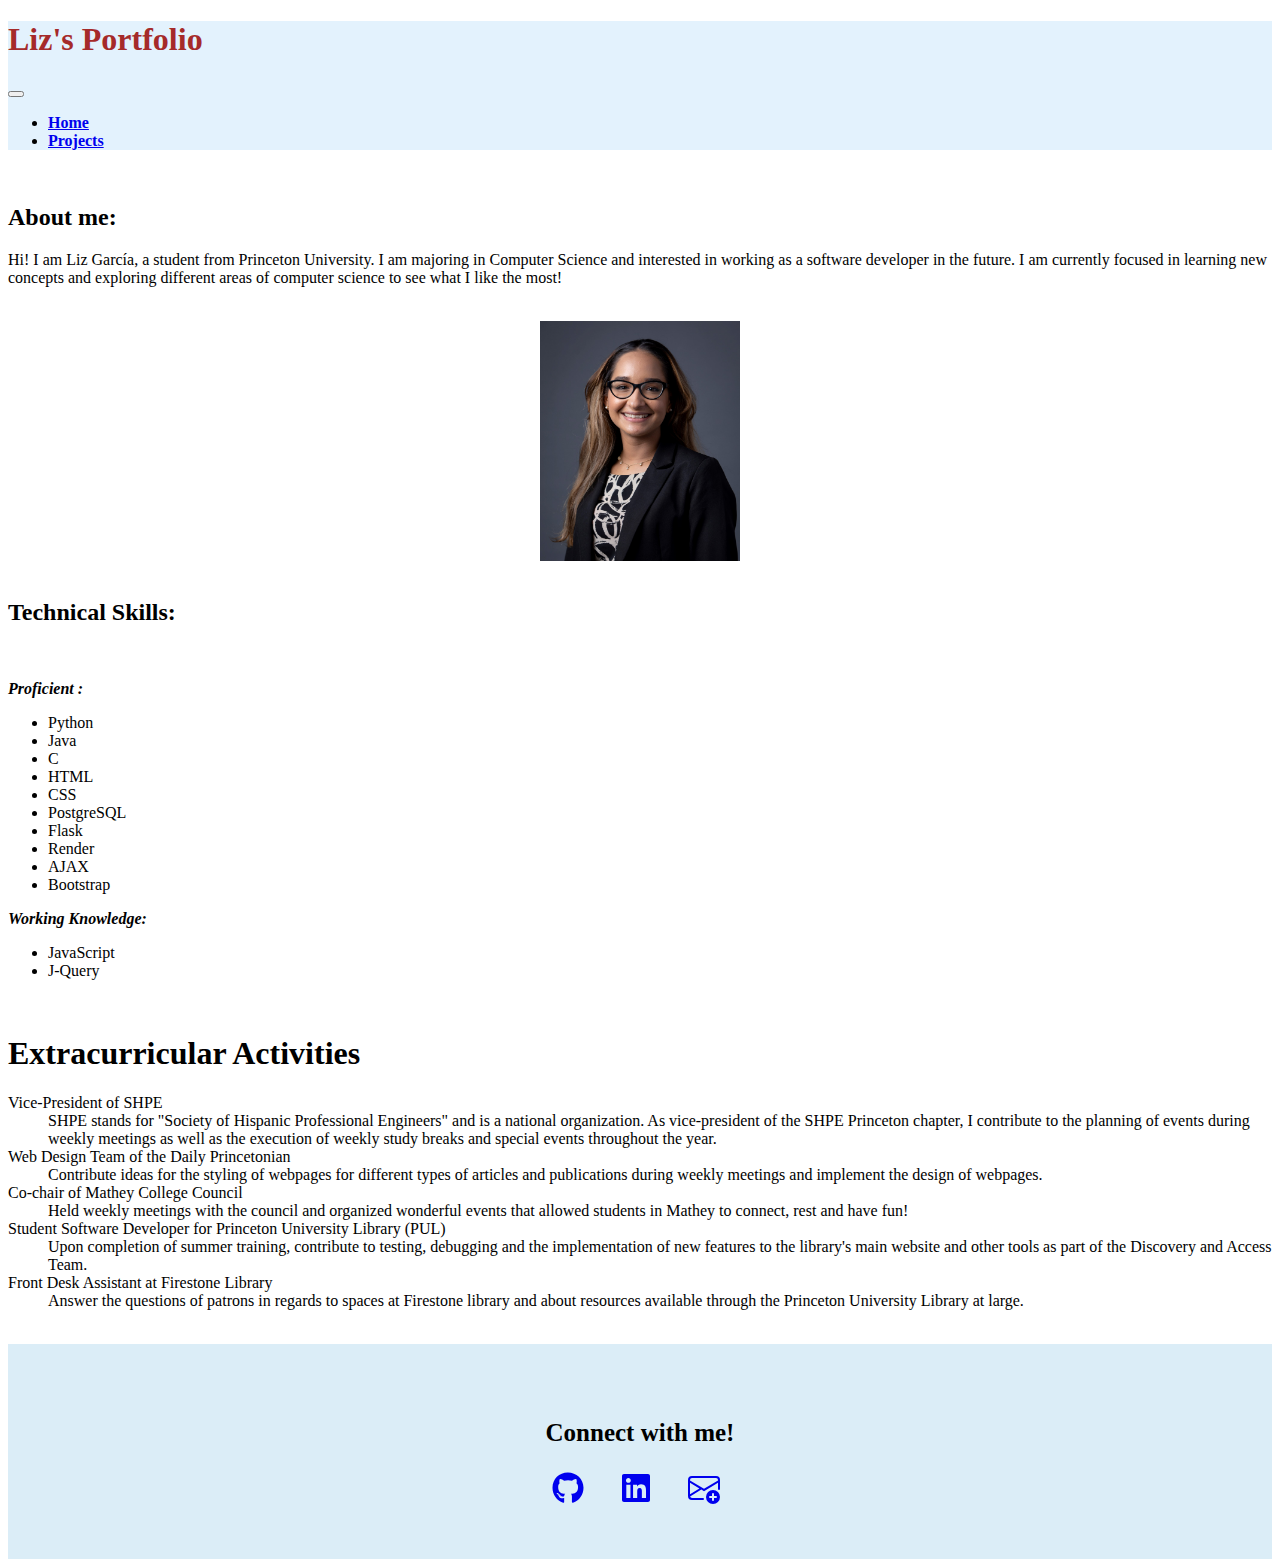
==== index.html @ 13e33d41 "more checks" ====
<!DOCTYPE html>
<html lang="en">
    <head>
        <title> Liz's Portfolio</title>
        <meta charset="utf-8">
        <meta name="viewport" content="width=device-width, initial-scale=1, shrink-to-fit=no" >
        <meta name="description" content="Portfolio, personal website, computer
        science, college, student, Princeton, Princeton University, Liz
        Garcia">

        <link href="https://cdn.jsdelivr.net/npm/bootstrap@5.3.0/dist/css/bootstrap.min.css" rel="stylesheet" integrity="sha384-9ndCyUaIbzAi2FUVXJi0CjmCapSmO7SnpJef0486qhLnuZ2cdeRhO02iuK6FUUVM" crossorigin="anonymous">

        <link href="https://fonts.googleapis.com/icon?family=Material+Icons" rel="stylesheet">

        <link rel="stylesheet" href="index.css">

    </head>

    <body class="p-3 m-3 border-0 bd-example">

        <!-- Nav bar-->
        <header>
            <nav class="navbar navbar-expand-sm" style="background-color: #e3f2fd;">
                <div class="container-fluid">
                <h1 id="title"> Liz's Portfolio </h1>
                <button class="navbar-toggler" type="button" data-bs-toggle="collapse" data-bs-target="#navbarNav" aria-controls="navbarNav" aria-expanded="false" aria-label="Toggle navigation">
                    <span class="navbar-toggler-icon"></span>
                </button>
                <div class="collapse navbar-collapse" id="navbarNav">
                    <ul class="navbar-nav ms-auto">
                        <li class="nav-item">
                            <a class="nav-link active"  href="index.html" aria-current="page">Home</a>
                        </li>
                        <li class="nav-item">
                            <a class="nav-link" href="projects.html"> Projects </a>
                        </li>
                    </ul>
                </div>
                </div>
            </nav>
        </header>

        <!-- Nav bar -->

            <br>

    <!-- I think that this helps stabalize if we change size of nav links -->
            <div id="content">
            <main>
            <section>
                <h2> About me:</h2>
                <p> Hi! I am Liz García, a student from Princeton University.
                I am majoring in Computer Science and interested in working
                as a software developer in the future. I am currently
                focused in learning new concepts and
                exploring different areas of computer science
                to see what I like the most!
            </p>

            </section>

            <br>

            <img src="headshot.jpg" width="200" class="headshot" alt="headshot of Liz Garcia">

            <br>

            <section>
                <h2> Technical Skills: </h2>
                <br>
                <p class= "head"> Proficient :</p>
                <ul>
                    <li> Python </li>
                    <li> Java </li>
                    <li> C </li>
                    <li> HTML </li>
                    <li> CSS </li>
                    <li> PostgreSQL</li>
                    <li> Flask </li>
                    <li> Render </li>
                    <li> AJAX</li>
                    <li> Bootstrap</li>
                </ul>

                <p class="head"> Working Knowledge:</p>
                <ul>
                    <li> JavaScript </li>
                    <li> J-Query</li>
                </ul>
            </section>

            <br>

            <section>
                <h1> Extracurricular Activities</h1>
                <dl>
                    <dt> Vice-President of SHPE </dt>
                    <dd> SHPE stands for "Society of Hispanic Professional
                    Engineers" and is a national organization. As
                    vice-president of the SHPE Princeton chapter, I contribute
                    to the planning of events during weekly meetings as well as
                    the execution of weekly study breaks and special events
                    throughout the year.
                    </dd>

                    <dt> Web Design Team of the Daily Princetonian</dt>
                    <dd> Contribute ideas for the styling of webpages for
                    different types of articles and publications during weekly
                    meetings and implement the design of webpages.
                    </dd>

                    <dt> Co-chair of Mathey College Council </dt>
                    <dd> Held weekly meetings with the council and organized
                        wonderful events that allowed students in Mathey to
                    connect, rest and have fun!  </dd>


                    <dt> Student Software Developer for Princeton University
                        Library (PUL) </dt>
                    <dd> Upon completion of summer training, contribute to
                        testing, debugging and the implementation of new features
                        to the library's main website and other tools as part
                        of the Discovery and Access Team.
                    </dd>

                    <dt> Front Desk Assistant at Firestone Library </dt>
                    <dd> Answer the questions of patrons in regards to
                        spaces at Firestone library and about resources available
                        through the Princeton University Library at large.
                    </dd>
                </dl>
            </section>
        </main>


            <br>
            <div id="end">
                <footer>
                    <p style="font-weight:700; font-size:25px;"> Connect with me! </p>

                    <a href="https://github.com/lizgarciao" aria-label="Liz's github" target="_blank" class="socialLinks__SocialLink-sc-1vgne8z-1 kVifvF"><svg class="icons" stroke="currentColor" fill="currentColor" stroke-width="0" viewBox="0 0 496 512" size="32" height="32" width="32" xmlns="http://www.w3.org/2000/svg"><path d="M165.9 397.4c0 2-2.3 3.6-5.2 3.6-3.3.3-5.6-1.3-5.6-3.6 0-2 2.3-3.6 5.2-3.6 3-.3 5.6 1.3 5.6 3.6zm-31.1-4.5c-.7 2 1.3 4.3 4.3 4.9 2.6 1 5.6 0 6.2-2s-1.3-4.3-4.3-5.2c-2.6-.7-5.5.3-6.2 2.3zm44.2-1.7c-2.9.7-4.9 2.6-4.6 4.9.3 2 2.9 3.3 5.9 2.6 2.9-.7 4.9-2.6 4.6-4.6-.3-1.9-3-3.2-5.9-2.9zM244.8 8C106.1 8 0 113.3 0 252c0 110.9 69.8 205.8 169.5 239.2 12.8 2.3 17.3-5.6 17.3-12.1 0-6.2-.3-40.4-.3-61.4 0 0-70 15-84.7-29.8 0 0-11.4-29.1-27.8-36.6 0 0-22.9-15.7 1.6-15.4 0 0 24.9 2 38.6 25.8 21.9 38.6 58.6 27.5 72.9 20.9 2.3-16 8.8-27.1 16-33.7-55.9-6.2-112.3-14.3-112.3-110.5 0-27.5 7.6-41.3 23.6-58.9-2.6-6.5-11.1-33.3 2.6-67.9 20.9-6.5 69 27 69 27 20-5.6 41.5-8.5 62.8-8.5s42.8 2.9 62.8 8.5c0 0 48.1-33.6 69-27 13.7 34.7 5.2 61.4 2.6 67.9 16 17.7 25.8 31.5 25.8 58.9 0 96.5-58.9 104.2-114.8 110.5 9.2 7.9 17 22.9 17 46.4 0 33.7-.3 75.4-.3 83.6 0 6.5 4.6 14.4 17.3 12.1C428.2 457.8 496 362.9 496 252 496 113.3 383.5 8 244.8 8zM97.2 352.9c-1.3 1-1 3.3.7 5.2 1.6 1.6 3.9 2.3 5.2 1 1.3-1 1-3.3-.7-5.2-1.6-1.6-3.9-2.3-5.2-1zm-10.8-8.1c-.7 1.3.3 2.9 2.3 3.9 1.6 1 3.6.7 4.3-.7.7-1.3-.3-2.9-2.3-3.9-2-.6-3.6-.3-4.3.7zm32.4 35.6c-1.6 1.3-1 4.3 1.3 6.2 2.3 2.3 5.2 2.6 6.5 1 1.3-1.3.7-4.3-1.3-6.2-2.2-2.3-5.2-2.6-6.5-1zm-11.4-14.7c-1.6 1-1.6 3.6 0 5.9 1.6 2.3 4.3 3.3 5.6 2.3 1.6-1.3 1.6-3.9 0-6.2-1.4-2.3-4-3.3-5.6-2z"></path></svg></a>

                    <a href="https://www.linkedin.com/in/lizgarciao?trk=profile-badge" aria-label="Liz's LinkedIn" target="_blank" class="socialLinks__SocialLink-sc-1vgne8z-1 kVifvF"><svg class="icons" stroke="currentColor" fill="currentColor" stroke-width="0" viewBox="0 0 448 512" size="32" height="32" width="32" xmlns="http://www.w3.org/2000/svg"><path d="M416 32H31.9C14.3 32 0 46.5 0 64.3v383.4C0 465.5 14.3 480 31.9 480H416c17.6 0 32-14.5 32-32.3V64.3c0-17.8-14.4-32.3-32-32.3zM135.4 416H69V202.2h66.5V416zm-33.2-243c-21.3 0-38.5-17.3-38.5-38.5S80.9 96 102.2 96c21.2 0 38.5 17.3 38.5 38.5 0 21.3-17.2 38.5-38.5 38.5zm282.1 243h-66.4V312c0-24.8-.5-56.7-34.5-56.7-34.6 0-39.9 27-39.9 54.9V416h-66.4V202.2h63.7v29.2h.9c8.9-16.8 30.6-34.5 62.9-34.5 67.2 0 79.7 44.3 79.7 101.9V416z"></path></svg></a>

                    <a href="mailto:lg6248@princeton.edu" aria-label="Liz's Email" target="_blank"> <svg class="icons" xmlns="http://www.w3.org/2000/svg" width="32" height="32" fill="currentColor" class="bi bi-envelope-plus" viewBox="0 0 16 16">
                        <path d="M2 2a2 2 0 0 0-2 2v8.01A2 2 0 0 0 2 14h5.5a.5.5 0 0 0 0-1H2a1 1 0 0 1-.966-.741l5.64-3.471L8 9.583l7-4.2V8.5a.5.5 0 0 0 1 0V4a2 2 0 0 0-2-2H2Zm3.708 6.208L1 11.105V5.383l4.708 2.825ZM1 4.217V4a1 1 0 0 1 1-1h12a1 1 0 0 1 1 1v.217l-7 4.2-7-4.2Z"/>
                        <path d="M16 12.5a3.5 3.5 0 1 1-7 0 3.5 3.5 0 0 1 7 0Zm-3.5-2a.5.5 0 0 0-.5.5v1h-1a.5.5 0 0 0 0 1h1v1a.5.5 0 0 0 1 0v-1h1a.5.5 0 0 0 0-1h-1v-1a.5.5 0 0 0-.5-.5Z"/>
                    </svg> </a>

                </footer>
                <!-- div for id="end" -->
            </div>
            <!-- div for "content" -->
        </div>

        <script src="https://cdn.jsdelivr.net/npm/bootstrap@5.3.0/dist/js/bootstrap.bundle.min.js" integrity="sha384-geWF76RCwLtnZ8qwWowPQNguL3RmwHVBC9FhGdlKrxdiJJigb/j/68SIy3Te4Bkz" crossorigin="anonymous"></script>


    </body>
</html>
---- index.css ----
#title {
    color:#a52a2a;
}
.headshot {
    display: block;
    margin-left: auto;
    margin-right: auto;
}

.head {
    font-style: oblique;
    font-weight: bold;
}

.nav-link:hover {
    color: rgb(12, 12, 199);
}

nav div ul li {
    margin-right: 30px;
    font-weight: 700;
}

#end {
    background-color: rgb(219, 237, 247);
    padding: 4%;
    text-align: center;
}

.icons {
    margin-right: 2em;
    position: relative;
    left: 1%;
}
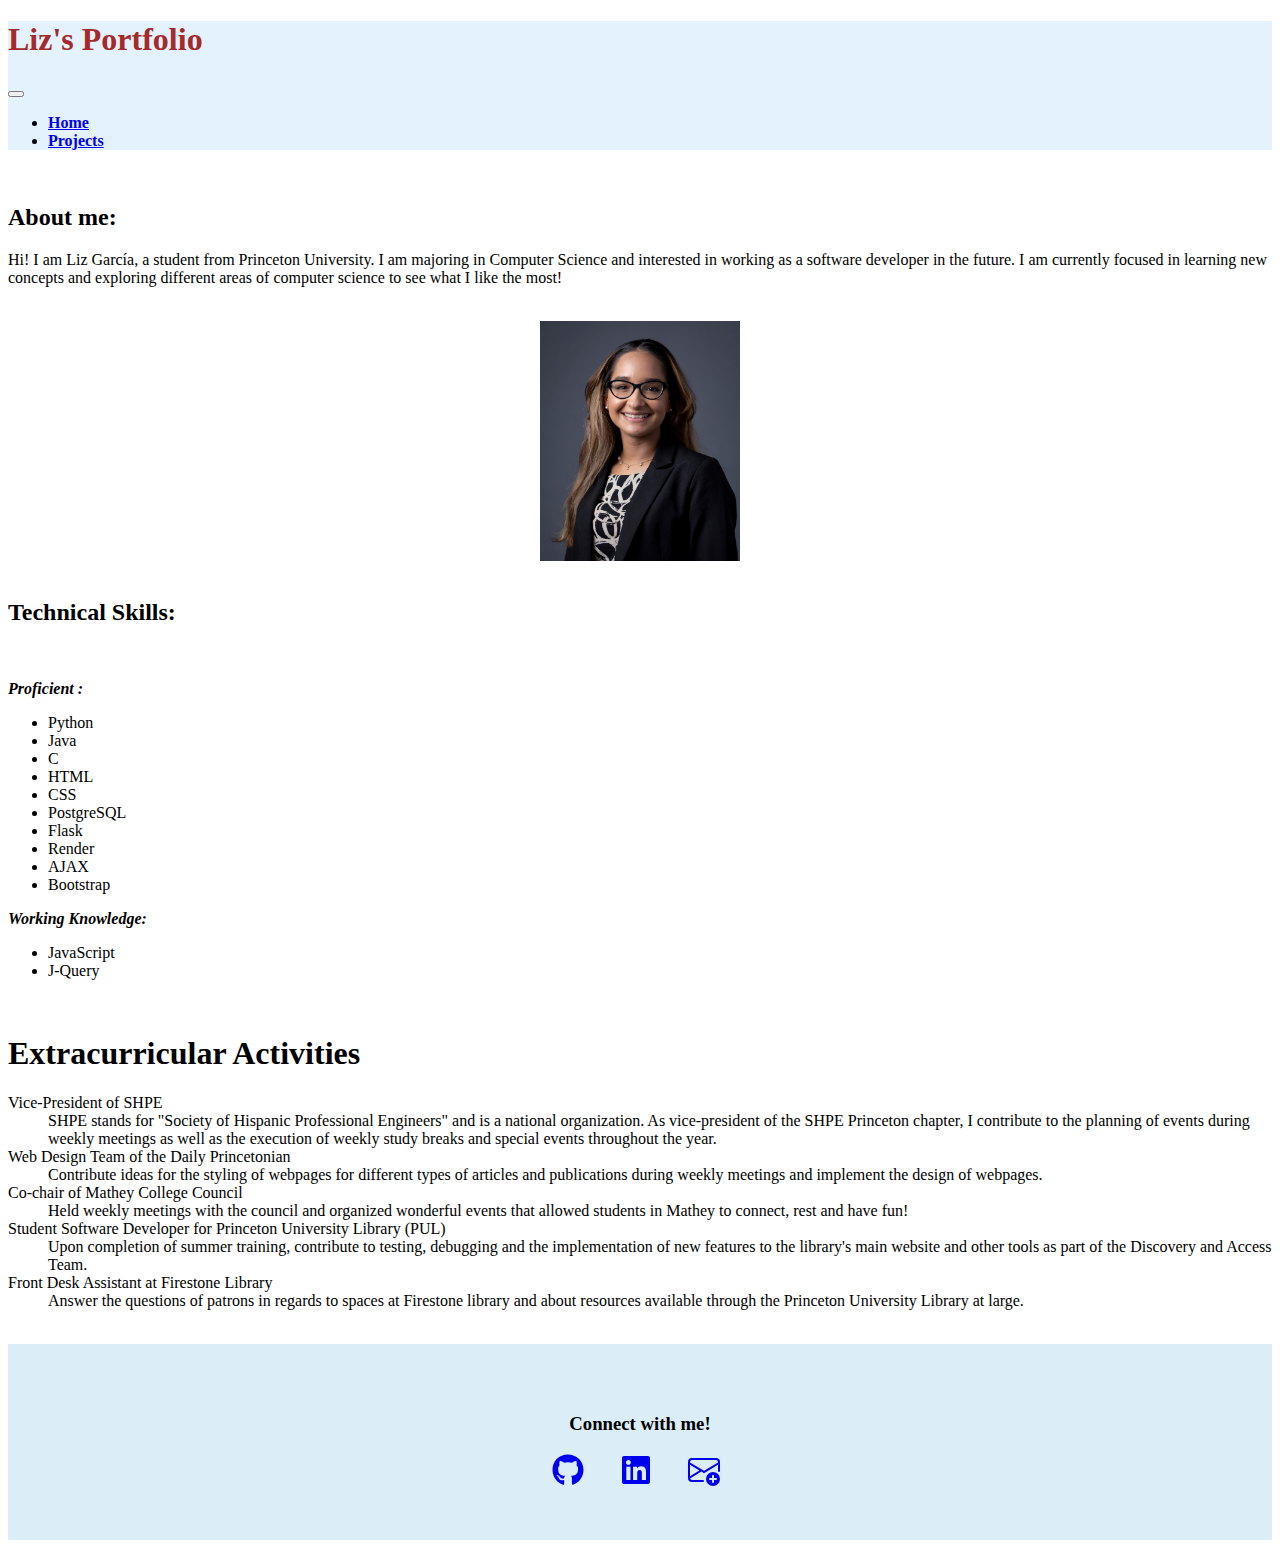
==== commit 2bf6bf12: "fixed github name" ====
--- a/index.html
+++ b/index.html
@@ -3,7 +3,7 @@
     <head>
         <title> Liz's Portfolio</title>
         <meta charset="utf-8">
-        <meta name="viewport" content="width=device-width, initial-scale=1, shrink-to-fit=no" >
+        <meta name="viewport" content="width=device-width, initial-scale=1,  shrink-to-fit=no" >
         <meta name="description" content="Portfolio, personal website, computer
         science, college, student, Princeton, Princeton University, Liz
         Garcia">
@@ -136,7 +136,7 @@
             <br>
             <div id="end">
                 <footer>
-                    <p style="font-weight:700; font-size:25px;"> Connect with me! </p>
+                    <h3> Connect with me! </h3>
 
                     <a href="https://github.com/lizgarciao" aria-label="Liz's github" target="_blank" class="socialLinks__SocialLink-sc-1vgne8z-1 kVifvF"><svg class="icons" stroke="currentColor" fill="currentColor" stroke-width="0" viewBox="0 0 496 512" size="32" height="32" width="32" xmlns="http://www.w3.org/2000/svg"><path d="M165.9 397.4c0 2-2.3 3.6-5.2 3.6-3.3.3-5.6-1.3-5.6-3.6 0-2 2.3-3.6 5.2-3.6 3-.3 5.6 1.3 5.6 3.6zm-31.1-4.5c-.7 2 1.3 4.3 4.3 4.9 2.6 1 5.6 0 6.2-2s-1.3-4.3-4.3-5.2c-2.6-.7-5.5.3-6.2 2.3zm44.2-1.7c-2.9.7-4.9 2.6-4.6 4.9.3 2 2.9 3.3 5.9 2.6 2.9-.7 4.9-2.6 4.6-4.6-.3-1.9-3-3.2-5.9-2.9zM244.8 8C106.1 8 0 113.3 0 252c0 110.9 69.8 205.8 169.5 239.2 12.8 2.3 17.3-5.6 17.3-12.1 0-6.2-.3-40.4-.3-61.4 0 0-70 15-84.7-29.8 0 0-11.4-29.1-27.8-36.6 0 0-22.9-15.7 1.6-15.4 0 0 24.9 2 38.6 25.8 21.9 38.6 58.6 27.5 72.9 20.9 2.3-16 8.8-27.1 16-33.7-55.9-6.2-112.3-14.3-112.3-110.5 0-27.5 7.6-41.3 23.6-58.9-2.6-6.5-11.1-33.3 2.6-67.9 20.9-6.5 69 27 69 27 20-5.6 41.5-8.5 62.8-8.5s42.8 2.9 62.8 8.5c0 0 48.1-33.6 69-27 13.7 34.7 5.2 61.4 2.6 67.9 16 17.7 25.8 31.5 25.8 58.9 0 96.5-58.9 104.2-114.8 110.5 9.2 7.9 17 22.9 17 46.4 0 33.7-.3 75.4-.3 83.6 0 6.5 4.6 14.4 17.3 12.1C428.2 457.8 496 362.9 496 252 496 113.3 383.5 8 244.8 8zM97.2 352.9c-1.3 1-1 3.3.7 5.2 1.6 1.6 3.9 2.3 5.2 1 1.3-1 1-3.3-.7-5.2-1.6-1.6-3.9-2.3-5.2-1zm-10.8-8.1c-.7 1.3.3 2.9 2.3 3.9 1.6 1 3.6.7 4.3-.7.7-1.3-.3-2.9-2.3-3.9-2-.6-3.6-.3-4.3.7zm32.4 35.6c-1.6 1.3-1 4.3 1.3 6.2 2.3 2.3 5.2 2.6 6.5 1 1.3-1.3.7-4.3-1.3-6.2-2.2-2.3-5.2-2.6-6.5-1zm-11.4-14.7c-1.6 1-1.6 3.6 0 5.9 1.6 2.3 4.3 3.3 5.6 2.3 1.6-1.3 1.6-3.9 0-6.2-1.4-2.3-4-3.3-5.6-2z"></path></svg></a>
 
--- a/index.css
+++ b/index.css
@@ -14,6 +14,7 @@
 
 .nav-link:hover {
     color: rgb(12, 12, 199);
+    text-decoration: underline;
 }
 
 nav div ul li {
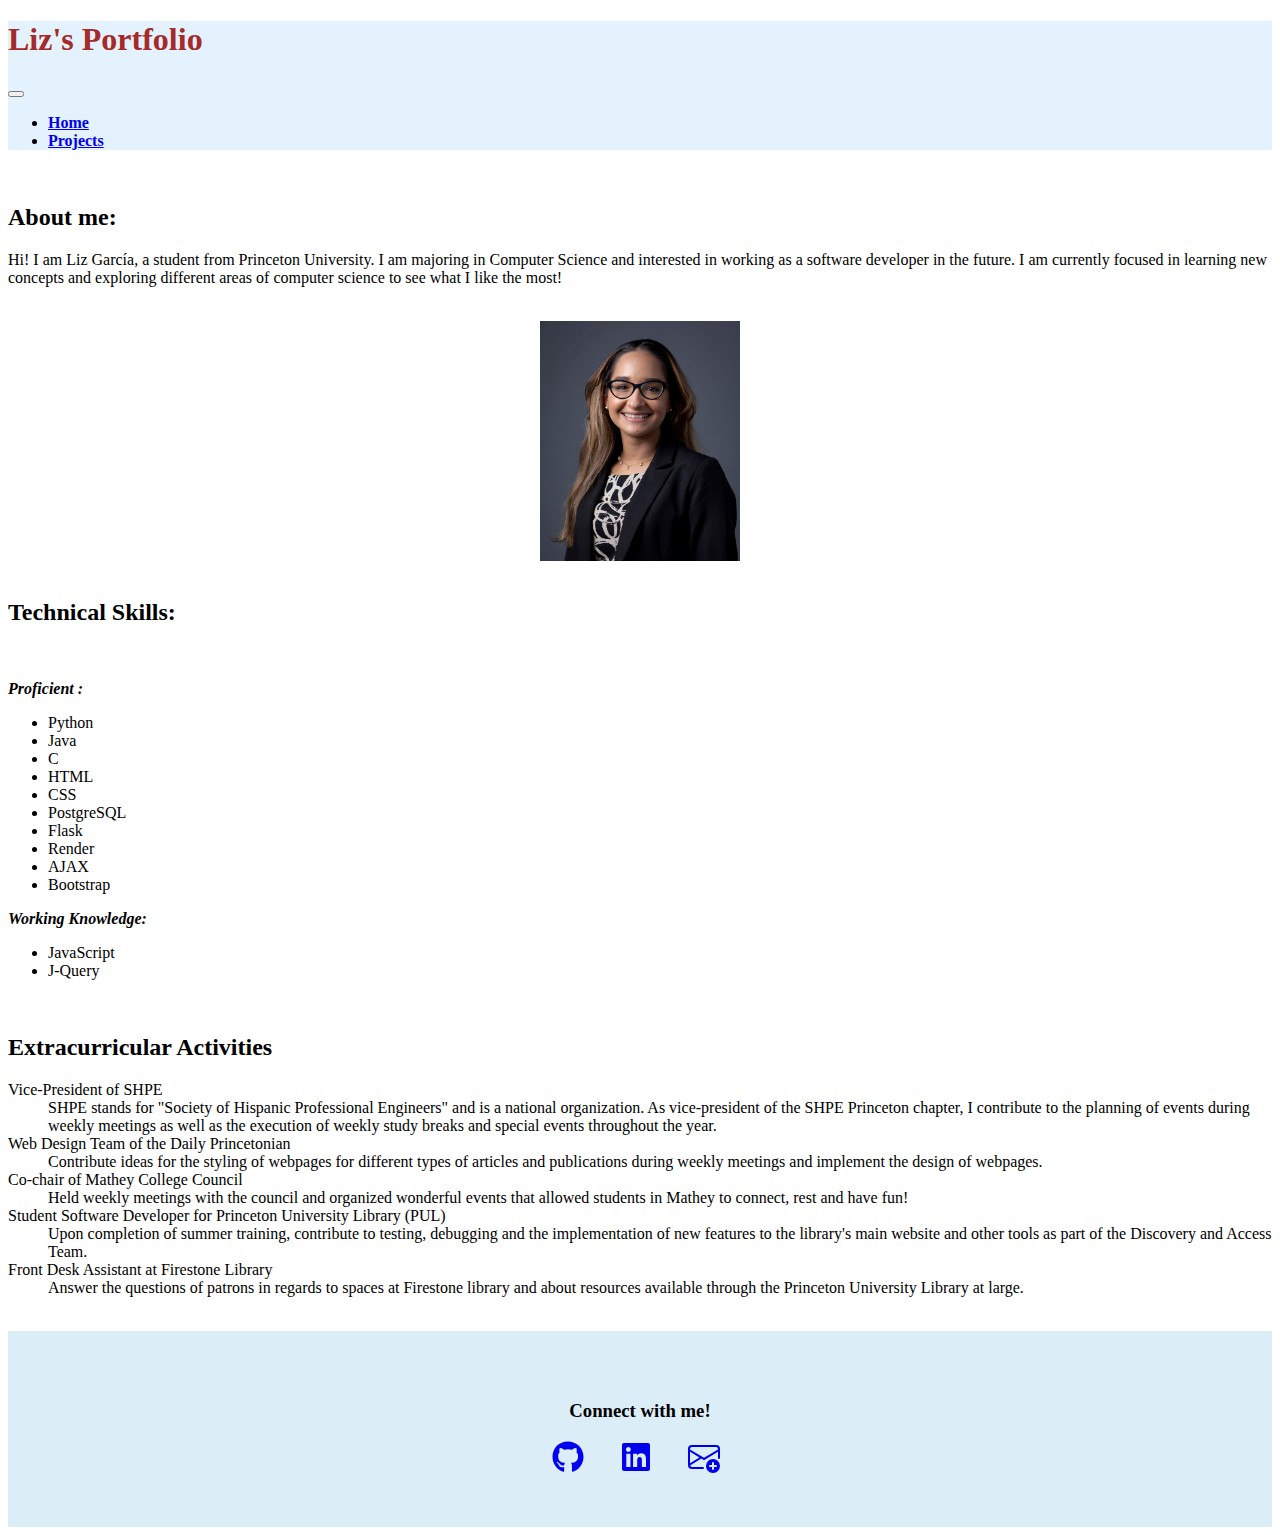
==== commit d6403bc6: "fixed github name" ====
--- a/index.html
+++ b/index.html
@@ -92,7 +92,7 @@
             <br>
 
             <section>
-                <h1> Extracurricular Activities</h1>
+                <h2> Extracurricular Activities</h2>
                 <dl>
                     <dt> Vice-President of SHPE </dt>
                     <dd> SHPE stands for "Society of Hispanic Professional
@@ -138,7 +138,7 @@
                 <footer>
                     <h3> Connect with me! </h3>
 
-                    <a href="https://github.com/lizgarciao" aria-label="Liz's github" target="_blank" class="socialLinks__SocialLink-sc-1vgne8z-1 kVifvF"><svg class="icons" stroke="currentColor" fill="currentColor" stroke-width="0" viewBox="0 0 496 512" size="32" height="32" width="32" xmlns="http://www.w3.org/2000/svg"><path d="M165.9 397.4c0 2-2.3 3.6-5.2 3.6-3.3.3-5.6-1.3-5.6-3.6 0-2 2.3-3.6 5.2-3.6 3-.3 5.6 1.3 5.6 3.6zm-31.1-4.5c-.7 2 1.3 4.3 4.3 4.9 2.6 1 5.6 0 6.2-2s-1.3-4.3-4.3-5.2c-2.6-.7-5.5.3-6.2 2.3zm44.2-1.7c-2.9.7-4.9 2.6-4.6 4.9.3 2 2.9 3.3 5.9 2.6 2.9-.7 4.9-2.6 4.6-4.6-.3-1.9-3-3.2-5.9-2.9zM244.8 8C106.1 8 0 113.3 0 252c0 110.9 69.8 205.8 169.5 239.2 12.8 2.3 17.3-5.6 17.3-12.1 0-6.2-.3-40.4-.3-61.4 0 0-70 15-84.7-29.8 0 0-11.4-29.1-27.8-36.6 0 0-22.9-15.7 1.6-15.4 0 0 24.9 2 38.6 25.8 21.9 38.6 58.6 27.5 72.9 20.9 2.3-16 8.8-27.1 16-33.7-55.9-6.2-112.3-14.3-112.3-110.5 0-27.5 7.6-41.3 23.6-58.9-2.6-6.5-11.1-33.3 2.6-67.9 20.9-6.5 69 27 69 27 20-5.6 41.5-8.5 62.8-8.5s42.8 2.9 62.8 8.5c0 0 48.1-33.6 69-27 13.7 34.7 5.2 61.4 2.6 67.9 16 17.7 25.8 31.5 25.8 58.9 0 96.5-58.9 104.2-114.8 110.5 9.2 7.9 17 22.9 17 46.4 0 33.7-.3 75.4-.3 83.6 0 6.5 4.6 14.4 17.3 12.1C428.2 457.8 496 362.9 496 252 496 113.3 383.5 8 244.8 8zM97.2 352.9c-1.3 1-1 3.3.7 5.2 1.6 1.6 3.9 2.3 5.2 1 1.3-1 1-3.3-.7-5.2-1.6-1.6-3.9-2.3-5.2-1zm-10.8-8.1c-.7 1.3.3 2.9 2.3 3.9 1.6 1 3.6.7 4.3-.7.7-1.3-.3-2.9-2.3-3.9-2-.6-3.6-.3-4.3.7zm32.4 35.6c-1.6 1.3-1 4.3 1.3 6.2 2.3 2.3 5.2 2.6 6.5 1 1.3-1.3.7-4.3-1.3-6.2-2.2-2.3-5.2-2.6-6.5-1zm-11.4-14.7c-1.6 1-1.6 3.6 0 5.9 1.6 2.3 4.3 3.3 5.6 2.3 1.6-1.3 1.6-3.9 0-6.2-1.4-2.3-4-3.3-5.6-2z"></path></svg></a>
+                    <a href="https://github.com/lizgarciao" aria-label="Liz's GitHub" target="_blank" class="socialLinks__SocialLink-sc-1vgne8z-1 kVifvF"><svg class="icons" stroke="currentColor" fill="currentColor" stroke-width="0" viewBox="0 0 496 512" size="32" height="32" width="32" xmlns="http://www.w3.org/2000/svg"><path d="M165.9 397.4c0 2-2.3 3.6-5.2 3.6-3.3.3-5.6-1.3-5.6-3.6 0-2 2.3-3.6 5.2-3.6 3-.3 5.6 1.3 5.6 3.6zm-31.1-4.5c-.7 2 1.3 4.3 4.3 4.9 2.6 1 5.6 0 6.2-2s-1.3-4.3-4.3-5.2c-2.6-.7-5.5.3-6.2 2.3zm44.2-1.7c-2.9.7-4.9 2.6-4.6 4.9.3 2 2.9 3.3 5.9 2.6 2.9-.7 4.9-2.6 4.6-4.6-.3-1.9-3-3.2-5.9-2.9zM244.8 8C106.1 8 0 113.3 0 252c0 110.9 69.8 205.8 169.5 239.2 12.8 2.3 17.3-5.6 17.3-12.1 0-6.2-.3-40.4-.3-61.4 0 0-70 15-84.7-29.8 0 0-11.4-29.1-27.8-36.6 0 0-22.9-15.7 1.6-15.4 0 0 24.9 2 38.6 25.8 21.9 38.6 58.6 27.5 72.9 20.9 2.3-16 8.8-27.1 16-33.7-55.9-6.2-112.3-14.3-112.3-110.5 0-27.5 7.6-41.3 23.6-58.9-2.6-6.5-11.1-33.3 2.6-67.9 20.9-6.5 69 27 69 27 20-5.6 41.5-8.5 62.8-8.5s42.8 2.9 62.8 8.5c0 0 48.1-33.6 69-27 13.7 34.7 5.2 61.4 2.6 67.9 16 17.7 25.8 31.5 25.8 58.9 0 96.5-58.9 104.2-114.8 110.5 9.2 7.9 17 22.9 17 46.4 0 33.7-.3 75.4-.3 83.6 0 6.5 4.6 14.4 17.3 12.1C428.2 457.8 496 362.9 496 252 496 113.3 383.5 8 244.8 8zM97.2 352.9c-1.3 1-1 3.3.7 5.2 1.6 1.6 3.9 2.3 5.2 1 1.3-1 1-3.3-.7-5.2-1.6-1.6-3.9-2.3-5.2-1zm-10.8-8.1c-.7 1.3.3 2.9 2.3 3.9 1.6 1 3.6.7 4.3-.7.7-1.3-.3-2.9-2.3-3.9-2-.6-3.6-.3-4.3.7zm32.4 35.6c-1.6 1.3-1 4.3 1.3 6.2 2.3 2.3 5.2 2.6 6.5 1 1.3-1.3.7-4.3-1.3-6.2-2.2-2.3-5.2-2.6-6.5-1zm-11.4-14.7c-1.6 1-1.6 3.6 0 5.9 1.6 2.3 4.3 3.3 5.6 2.3 1.6-1.3 1.6-3.9 0-6.2-1.4-2.3-4-3.3-5.6-2z"></path></svg></a>
 
                     <a href="https://www.linkedin.com/in/lizgarciao?trk=profile-badge" aria-label="Liz's LinkedIn" target="_blank" class="socialLinks__SocialLink-sc-1vgne8z-1 kVifvF"><svg class="icons" stroke="currentColor" fill="currentColor" stroke-width="0" viewBox="0 0 448 512" size="32" height="32" width="32" xmlns="http://www.w3.org/2000/svg"><path d="M416 32H31.9C14.3 32 0 46.5 0 64.3v383.4C0 465.5 14.3 480 31.9 480H416c17.6 0 32-14.5 32-32.3V64.3c0-17.8-14.4-32.3-32-32.3zM135.4 416H69V202.2h66.5V416zm-33.2-243c-21.3 0-38.5-17.3-38.5-38.5S80.9 96 102.2 96c21.2 0 38.5 17.3 38.5 38.5 0 21.3-17.2 38.5-38.5 38.5zm282.1 243h-66.4V312c0-24.8-.5-56.7-34.5-56.7-34.6 0-39.9 27-39.9 54.9V416h-66.4V202.2h63.7v29.2h.9c8.9-16.8 30.6-34.5 62.9-34.5 67.2 0 79.7 44.3 79.7 101.9V416z"></path></svg></a>
 
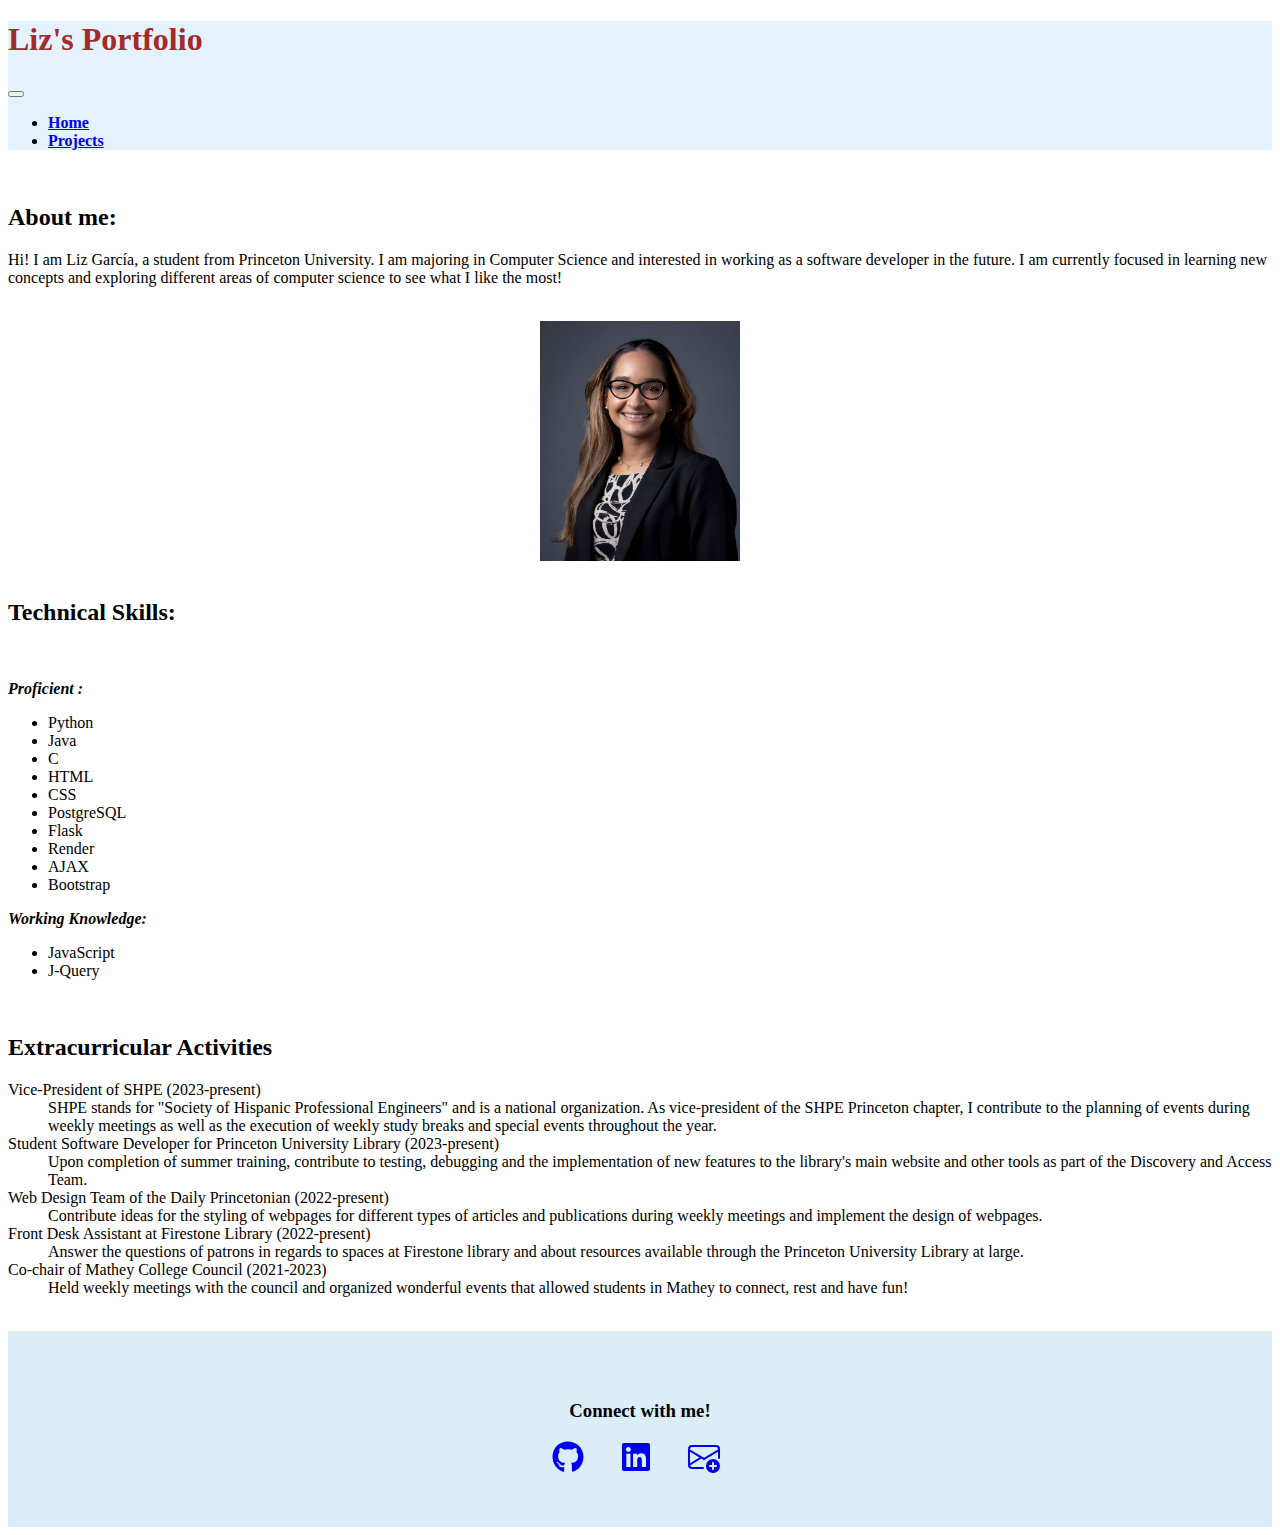
==== commit 8d1d602b: "included h2 title to table instead of caption" ====
--- a/index.html
+++ b/index.html
@@ -61,7 +61,7 @@
 
             <br>
 
-            <img src="headshot.jpg" width="200" class="headshot" alt="headshot of Liz Garcia">
+            <img src="headshot.jpg" width="200" class="headshot" alt="headshot of Liz Garcia with professional attire">
 
             <br>
 
@@ -94,7 +94,7 @@
             <section>
                 <h2> Extracurricular Activities</h2>
                 <dl>
-                    <dt> Vice-President of SHPE </dt>
+                    <dt> Vice-President of SHPE (2023-present)</dt>
                     <dd> SHPE stands for "Society of Hispanic Professional
                     Engineers" and is a national organization. As
                     vice-president of the SHPE Princeton chapter, I contribute
@@ -103,31 +103,31 @@
                     throughout the year.
                     </dd>
 
-                    <dt> Web Design Team of the Daily Princetonian</dt>
-                    <dd> Contribute ideas for the styling of webpages for
-                    different types of articles and publications during weekly
-                    meetings and implement the design of webpages.
-                    </dd>
-
-                    <dt> Co-chair of Mathey College Council </dt>
-                    <dd> Held weekly meetings with the council and organized
-                        wonderful events that allowed students in Mathey to
-                    connect, rest and have fun!  </dd>
-
-
                     <dt> Student Software Developer for Princeton University
-                        Library (PUL) </dt>
+                        Library (2023-present) </dt>
                     <dd> Upon completion of summer training, contribute to
                         testing, debugging and the implementation of new features
                         to the library's main website and other tools as part
                         of the Discovery and Access Team.
                     </dd>
 
-                    <dt> Front Desk Assistant at Firestone Library </dt>
+                    <dt> Web Design Team of the Daily Princetonian (2022-present) </dt>
+                    <dd> Contribute ideas for the styling of webpages for
+                    different types of articles and publications during weekly
+                    meetings and implement the design of webpages.
+                    </dd>
+
+                    <dt> Front Desk Assistant at Firestone Library (2022-present) </dt>
                     <dd> Answer the questions of patrons in regards to
                         spaces at Firestone library and about resources available
                         through the Princeton University Library at large.
                     </dd>
+
+                    <dt> Co-chair of Mathey College Council (2021-2023) </dt>
+                    <dd> Held weekly meetings with the council and organized
+                        wonderful events that allowed students in Mathey to
+                    connect, rest and have fun!  </dd>
+
                 </dl>
             </section>
         </main>
